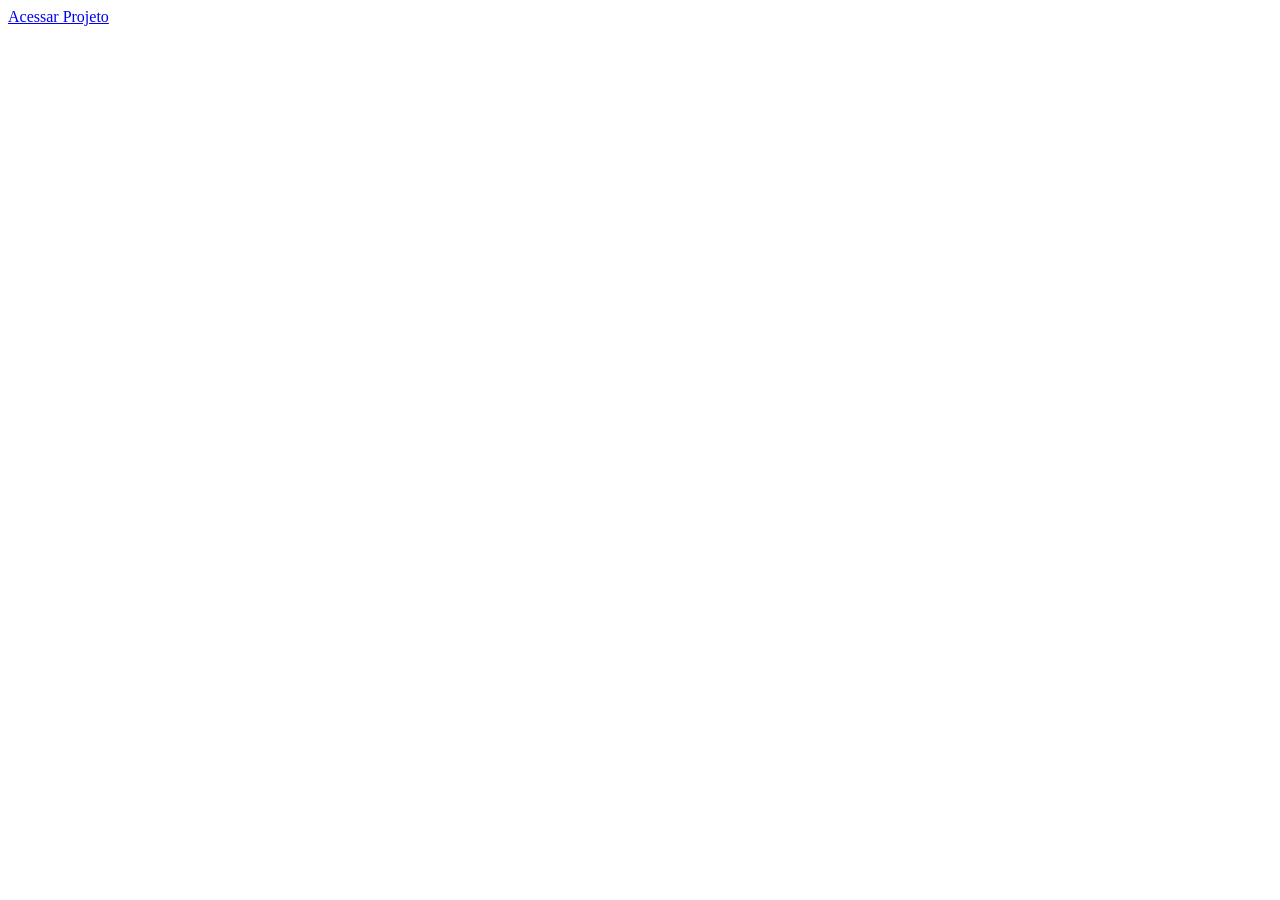
==== index.html @ c658a800 "Adiciona estrutura inicial do MAHANIMO" ====
<!doctype html>
<html lang="pt-BR">
  <head>
    <meta charset="UTF-8" />
    <meta name="viewport" content="width=device-width, initial-scale=1.0" />
    <title>MSA Projects</title>
    <meta name="description" content="Estrutura base da Home do MSA Projects" />

    <!-- =================== OS LINKS DE CSS ============================================       -->

    <!-- =================== FIM DOS LINKS DE CSS ============================================   -->
  </head>
  <body>
    <a href=" https://marcieldev.github.io/MSA-Projects/" target="_blank">
      Acessar Projeto
    </a>
  </body>
</html>
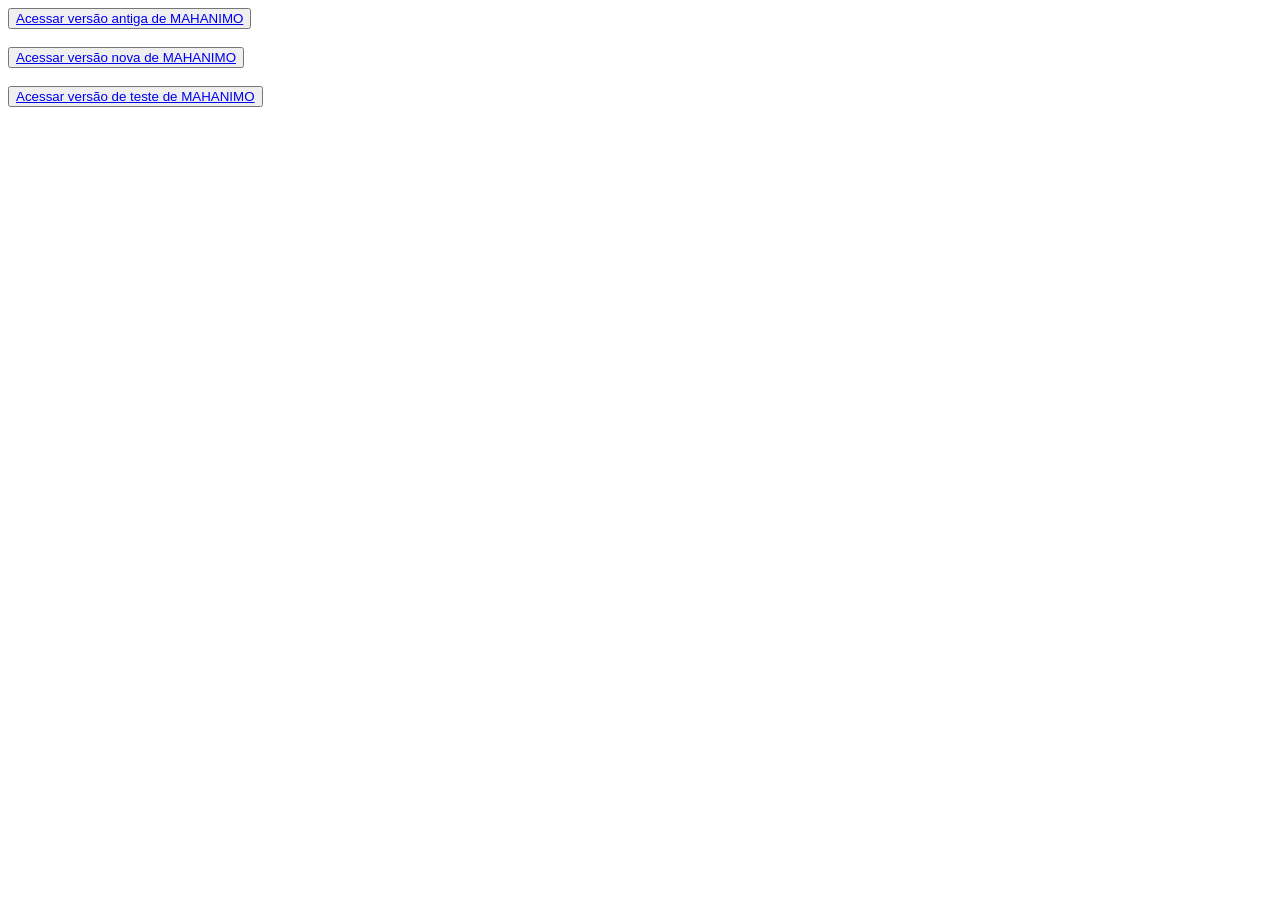
==== commit 622a3cd8: "Adição da nova versão do projeto MAHANIMO, e alguns ajuste" ====
--- a/index.html
+++ b/index.html
@@ -11,8 +11,24 @@
     <!-- =================== FIM DOS LINKS DE CSS ============================================   -->
   </head>
   <body>
-    <a href=" https://marcieldev.github.io/MSA-Projects/" target="_blank">
-      Acessar Projeto
-    </a>
+    <button>
+      <a href="projetos/MAHANIMO/index.html" target="_blank">
+        Acessar versão antiga de MAHANIMO
+      </a>
+    </button>
+    <br />
+    <br />
+    <button>
+      <a href="projetos/MAHANIMO_NOVO/index.html" target="_blank">
+        Acessar versão nova de MAHANIMO
+      </a>
+    </button>
+    <br />
+    <br />
+    <button>
+      <a href="projetos/MAHANIMO_TESTE/index.html" target="_blank">
+        Acessar versão de teste de MAHANIMO
+      </a>
+    </button>
   </body>
 </html>
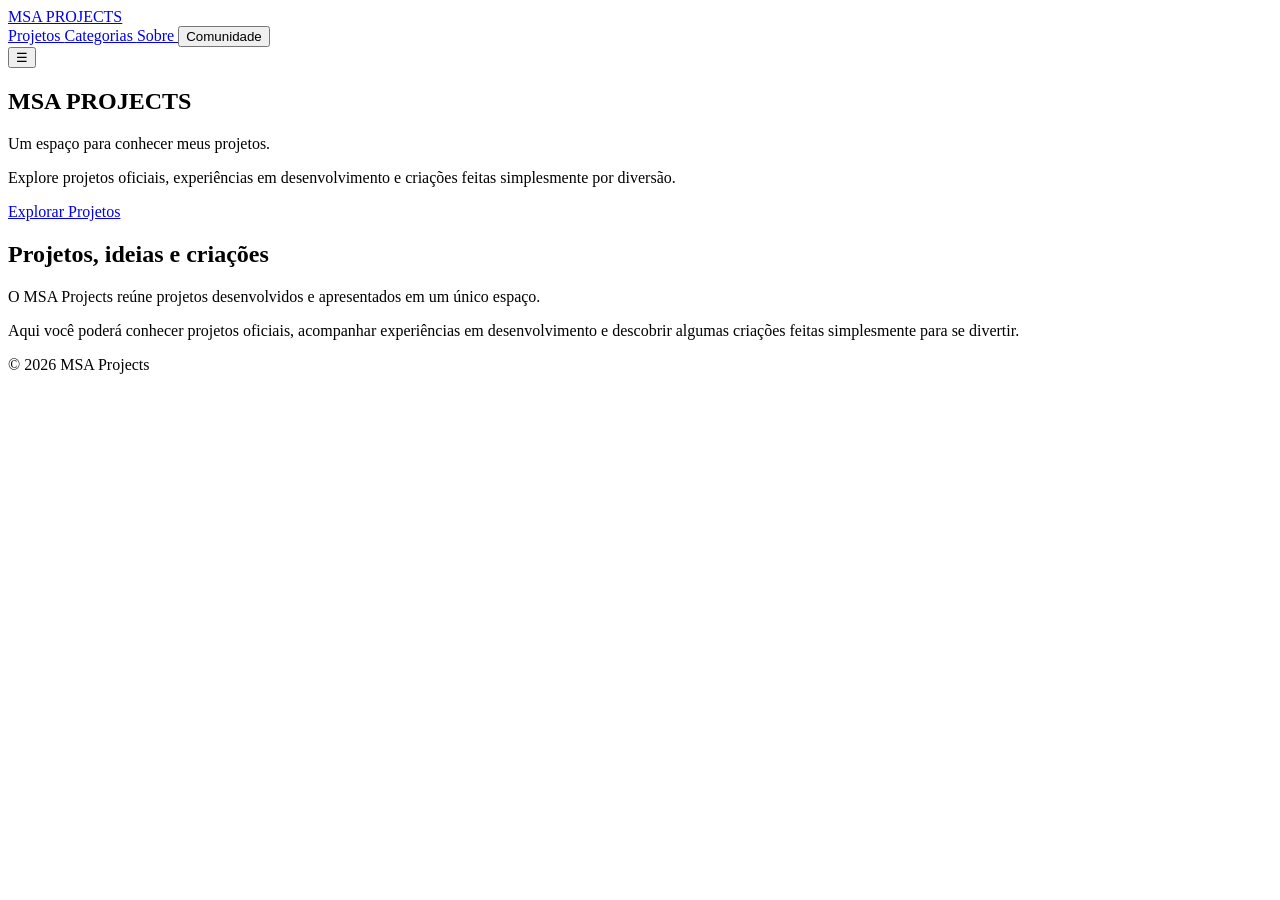
==== commit 74cb045c: "modificação radical principalmente em MSA PROJECTS e MAHANIMO" ====
--- a/index.html
+++ b/index.html
@@ -2,33 +2,102 @@
 <html lang="pt-BR">
   <head>
     <meta charset="UTF-8" />
+
     <meta name="viewport" content="width=device-width, initial-scale=1.0" />
+
     <title>MSA Projects</title>
-    <meta name="description" content="Estrutura base da Home do MSA Projects" />
 
-    <!-- =================== OS LINKS DE CSS ============================================       -->
+    <link rel="stylesheet" href="assets/css/style.css" />
+  </head>
 
-    <!-- =================== FIM DOS LINKS DE CSS ============================================   -->
-  </head>
   <body>
-    <button>
-      <a href="projetos/MAHANIMO/index.html" target="_blank">
-        Acessar versão antiga de MAHANIMO
-      </a>
-    </button>
-    <br />
-    <br />
-    <button>
-      <a href="projetos/MAHANIMO_NOVO/index.html" target="_blank">
-        Acessar versão nova de MAHANIMO
-      </a>
-    </button>
-    <br />
-    <br />
-    <button>
-      <a href="projetos/MAHANIMO_TESTE/index.html" target="_blank">
-        Acessar versão de teste de MAHANIMO
-      </a>
-    </button>
+    <!-- =========================
+         CABEÇALHO
+    ========================== -->
+
+    <header class="site-header">
+      <div class="header-container">
+        <a href="index.html" class="logo"> MSA PROJECTS </a>
+
+        <nav class="main-nav">
+          <a href="#"> Projetos </a>
+
+          <a href="#"> Categorias </a>
+
+          <a href="#"> Sobre </a>
+
+          <button type="button" class="nav-community" id="open-community">
+            Comunidade
+          </button>
+        </nav>
+
+        <!-- Menu mobile -->
+
+        <button
+          type="button"
+          class="menu-toggle"
+          id="menu-toggle"
+          aria-label="Abrir menu"
+        >
+          ☰
+        </button>
+      </div>
+    </header>
+
+    <!-- =========================
+         CONTEÚDO PRINCIPAL
+    ========================== -->
+
+    <main>
+      <!-- Apresentação -->
+
+      <section class="home-intro">
+        <div class="home-intro-content">
+          <h1>MSA PROJECTS</h1>
+
+          <p>Um espaço para conhecer meus projetos.</p>
+
+          <p>
+            Explore projetos oficiais, experiências em desenvolvimento e
+            criações feitas simplesmente por diversão.
+          </p>
+
+          <a href="#" class="btn-primary"> Explorar Projetos </a>
+        </div>
+      </section>
+
+      <!-- Informações -->
+
+      <section class="home-about">
+        <div class="home-about-content">
+          <h2>Projetos, ideias e criações</h2>
+
+          <p>
+            O MSA Projects reúne projetos desenvolvidos e apresentados em um
+            único espaço.
+          </p>
+
+          <p>
+            Aqui você poderá conhecer projetos oficiais, acompanhar experiências
+            em desenvolvimento e descobrir algumas criações feitas simplesmente
+            para se divertir.
+          </p>
+        </div>
+      </section>
+    </main>
+
+    <!-- =========================
+         RODAPÉ
+    ========================== -->
+
+    <footer class="site-footer">
+      <p>© 2026 MSA Projects</p>
+    </footer>
+
+    <!-- =========================
+         JAVASCRIPT
+    ========================== -->
+
+    <script src="assets/js/main.js"></script>
   </body>
 </html>
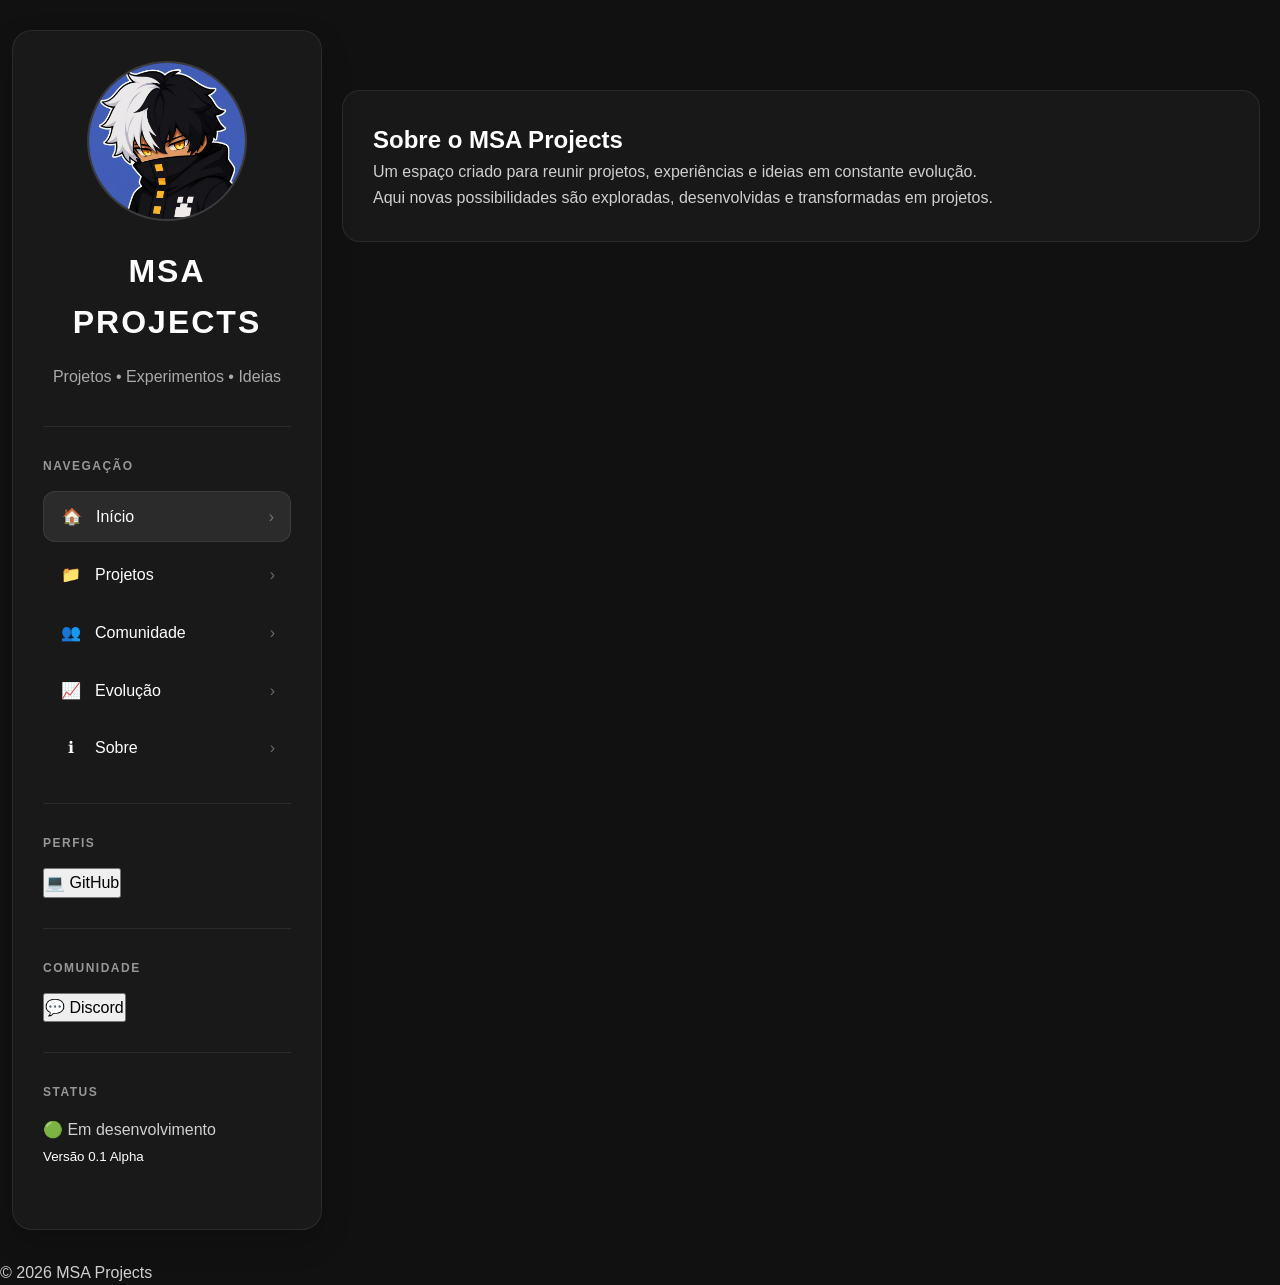
==== commit 2059af8b: "formulando a identidade do MSA PROJECT, ainda está no inicio" ====
--- a/index.html
+++ b/index.html
@@ -1,4 +1,5 @@
 <!doctype html>
+
 <html lang="pt-BR">
   <head>
     <meta charset="UTF-8" />
@@ -7,96 +8,201 @@
 
     <title>MSA Projects</title>
 
-    <link rel="stylesheet" href="assets/css/style.css" />
+    <!-- ========================================================= -->
+    <!-- CSS -->
+    <!-- ========================================================= -->
+
+    <!-- BASE -->
+
+    <link rel="stylesheet" href="assets/css/base/reset.css" />
+    <link rel="stylesheet" href="assets/css/base/variaveis.css" />
+    <link rel="stylesheet" href="assets/css/base/base.css" />
+
+    <!-- COMPONENTES -->
+
+    <link rel="stylesheet" href="assets/css/componentes/header.css" />
+    <link rel="stylesheet" href="assets/css/componentes/footer.css" />
+    <link rel="stylesheet" href="assets/css/componentes/botoes.css" />
+    <link rel="stylesheet" href="assets/css/componentes/modais.css" />
+
+    <!-- PÁGINAS -->
+
+    <link rel="stylesheet" href="assets/css/paginas/home/layout_home.css" />
+    <link rel="stylesheet" href="assets/css/paginas/home/painel_home.css" />
+    <link rel="stylesheet" href="assets/css/paginas/home/timeline_home.css" />
+    <link rel="stylesheet" href="assets/css/paginas/home/modais_home.css" />
+    <link rel="stylesheet" href="assets/css/paginas/home/cards_home.css" />
+    <link rel="stylesheet" href="assets/css/paginas/home/animacoes_home.css" />
+
+    <!-- RESPONSIVO -->
+
+    <link rel="stylesheet" href="assets/css/responsivo/responsivo.css" />
   </head>
 
   <body>
-    <!-- =========================
-         CABEÇALHO
-    ========================== -->
-
-    <header class="site-header">
-      <div class="header-container">
-        <a href="index.html" class="logo"> MSA PROJECTS </a>
-
-        <nav class="main-nav">
-          <a href="#"> Projetos </a>
-
-          <a href="#"> Categorias </a>
-
-          <a href="#"> Sobre </a>
-
-          <button type="button" class="nav-community" id="open-community">
-            Comunidade
-          </button>
-        </nav>
-
-        <!-- Menu mobile -->
-
-        <button
-          type="button"
-          class="menu-toggle"
-          id="menu-toggle"
-          aria-label="Abrir menu"
-        >
-          ☰
-        </button>
-      </div>
-    </header>
-
-    <!-- =========================
-         CONTEÚDO PRINCIPAL
-    ========================== -->
-
-    <main>
-      <!-- Apresentação -->
-
-      <section class="home-intro">
-        <div class="home-intro-content">
-          <h1>MSA PROJECTS</h1>
-
-          <p>Um espaço para conhecer meus projetos.</p>
-
-          <p>
-            Explore projetos oficiais, experiências em desenvolvimento e
-            criações feitas simplesmente por diversão.
-          </p>
-
-          <a href="#" class="btn-primary"> Explorar Projetos </a>
-        </div>
-      </section>
-
-      <!-- Informações -->
-
-      <section class="home-about">
-        <div class="home-about-content">
-          <h2>Projetos, ideias e criações</h2>
-
-          <p>
-            O MSA Projects reúne projetos desenvolvidos e apresentados em um
-            único espaço.
-          </p>
-
-          <p>
-            Aqui você poderá conhecer projetos oficiais, acompanhar experiências
-            em desenvolvimento e descobrir algumas criações feitas simplesmente
-            para se divertir.
-          </p>
-        </div>
+    <!-- =====================================================
+     CONTEÚDO PRINCIPAL DA HOME
+===================================================== -->
+
+    <main class="home">
+      <section class="profile-layout">
+        <!-- =================================================
+             SIDEBAR
+             Área de identidade do MSA Projects
+        ================================================== -->
+
+        <aside class="profile-sidebar">
+          <!-- ==========================================
+         FOTO DO PERFIL
+    =========================================== -->
+
+          <div class="profile-avatar">
+            <img
+              src="assets/img/home/foto_perfil_1/3.jpg"
+              alt="Avatar do MSA Projects"
+            />
+          </div>
+
+          <!-- ==========================================
+         NOME
+    =========================================== -->
+
+          <a href="index.html" class="profile-brand">
+            <h1>MSA PROJECTS</h1>
+          </a>
+
+          <!-- ==========================================
+         BIO
+    =========================================== -->
+
+          <p class="profile-bio">Projetos • Experimentos • Ideias</p>
+
+          <div class="sidebar-divider"></div>
+
+          <!-- ==========================================
+         NAVEGAÇÃO
+    =========================================== -->
+
+          <div class="sidebar-section">
+            <h2 class="sidebar-title">Navegação</h2>
+
+            <nav class="profile-navigation">
+              <a href="index.html" class="nav-item active">
+                <span class="nav-icon">🏠</span>
+
+                <span class="nav-text"> Início </span>
+
+                <span class="nav-arrow"> › </span>
+              </a>
+
+              <a href="#" class="nav-item">
+                <span class="nav-icon"> 📁 </span>
+
+                <span class="nav-text"> Projetos </span>
+
+                <span class="nav-arrow"> › </span>
+              </a>
+
+              <a href="#" class="nav-item">
+                <span class="nav-icon"> 👥 </span>
+
+                <span class="nav-text"> Comunidade </span>
+
+                <span class="nav-arrow"> › </span>
+              </a>
+
+              <a href="#" class="nav-item">
+                <span class="nav-icon"> 📈 </span>
+
+                <span class="nav-text"> Evolução </span>
+
+                <span class="nav-arrow"> › </span>
+              </a>
+
+              <a href="#" class="nav-item">
+                <span class="nav-icon"> ℹ </span>
+
+                <span class="nav-text"> Sobre </span>
+
+                <span class="nav-arrow"> › </span>
+              </a>
+            </nav>
+          </div>
+
+          <div class="sidebar-divider"></div>
+
+          <!-- ==========================================
+         PERFIS
+    =========================================== -->
+
+          <div class="sidebar-section">
+            <h2 class="sidebar-title">Perfis</h2>
+
+            <button class="sidebar-button">💻 GitHub</button>
+          </div>
+
+          <div class="sidebar-divider"></div>
+
+          <!-- ==========================================
+         COMUNIDADE
+    =========================================== -->
+
+          <div class="sidebar-section">
+            <h2 class="sidebar-title">Comunidade</h2>
+
+            <button class="sidebar-button">💬 Discord</button>
+          </div>
+
+          <div class="sidebar-divider"></div>
+
+          <!-- ==========================================
+         STATUS
+    =========================================== -->
+
+          <div class="sidebar-section">
+            <h2 class="sidebar-title">Status</h2>
+
+            <div class="project-status">
+              <p class="status-online">🟢 Em desenvolvimento</p>
+
+              <small> Versão 0.1 Alpha </small>
+            </div>
+          </div>
+        </aside>
+
+        <!-- =================================================
+             CONTEÚDO PRINCIPAL
+        ================================================== -->
+
+        <section class="profile-content">
+          <div class="profile-introduction">
+            <h2>Sobre o MSA Projects</h2>
+
+            <p>
+              Um espaço criado para reunir projetos, experiências e ideias em
+              constante evolução.
+            </p>
+
+            <p>
+              Aqui novas possibilidades são exploradas, desenvolvidas e
+              transformadas em projetos.
+            </p>
+          </div>
+        </section>
       </section>
     </main>
 
-    <!-- =========================
-         RODAPÉ
-    ========================== -->
+    <!-- ========================================================= -->
+    <!-- RODAPÉ -->
+    <!-- ========================================================= -->
 
     <footer class="site-footer">
       <p>© 2026 MSA Projects</p>
     </footer>
 
-    <!-- =========================
-         JAVASCRIPT
-    ========================== -->
+    <!-- ========================================================= -->
+    <!-- JAVASCRIPT -->
+    <!-- ========================================================= -->
 
     <script src="assets/js/main.js"></script>
   </body>
--- a/assets/css/base/variaveis.css
+++ b/assets/css/base/variaveis.css
@@ -0,0 +1,39 @@
+/* ==========================================================
+   VARIÁVEIS GLOBAIS
+========================================================== */
+
+:root {
+
+    /* Cores */
+
+    --cor-fundo: #111111;
+    --cor-superficie: #1a1a1a;
+
+    --cor-texto: #ffffff;
+    --cor-texto-secundario: #cfcfcf;
+
+    --cor-borda: #2c2c2c;
+
+    --cor-destaque: #ffffff;
+
+    /* Fonte */
+
+    --fonte-principal: "Segoe UI", Arial, sans-serif;
+
+    /* Espaçamentos */
+
+    --container: 1200px;
+
+    --espaco-pequeno: 10px;
+    --espaco-medio: 20px;
+    --espaco-grande: 40px;
+
+    /* Bordas */
+
+    --borda-radius: 8px;
+
+    /* Transições */
+
+    --transicao: .25s ease;
+
+}
--- a/assets/css/base/base.css
+++ b/assets/css/base/base.css
@@ -0,0 +1,51 @@
+/* ==========================================================
+   BASE DO SITE
+========================================================== */
+
+body {
+
+    background: var(--cor-fundo);
+
+    color: var(--cor-texto);
+
+    font-family: var(--fonte-principal);
+
+    min-height: 100vh;
+
+    line-height: 1.6;
+
+}
+
+main {
+
+    width: 100%;
+
+}
+
+.container {
+
+    width: min(90%, var(--container));
+
+    margin: 0 auto;
+
+}
+
+section {
+
+    padding: 60px 0;
+
+}
+
+h1,
+h2,
+h3 {
+
+    font-weight: 700;
+
+}
+
+p {
+
+    color: var(--cor-texto-secundario);
+
+}
--- a/assets/css/componentes/header.css
+++ b/assets/css/componentes/header.css
@@ -0,0 +1,152 @@
+/* ==========================================================
+   ARQUIVO: header.css
+
+   STATUS:
+   🚧 Em desenvolvimento
+
+   RESPONSABILIDADE:
+   - Estrutura do cabeçalho
+   - Logo
+   - Menu Desktop
+   - Menu Mobile
+   - Header com efeito de scroll
+
+   NÃO DEVE CONTER:
+   - Home
+   - Footer
+   - Modais
+   - Cards
+
+========================================================== */
+
+/* ==========================================================
+   ÍNDICE
+
+   1. Cabeçalho
+   2. Container
+   3. Logo
+   4. Menu Desktop
+   5. Menu Mobile
+   6. Estado Scroll
+
+========================================================== */
+
+/* ==========================================================
+   1. CABEÇALHO
+========================================================== */
+
+.cabecalho {
+
+    position: fixed;
+
+    top: 0;
+
+    left: 0;
+
+    width: 100%;
+
+    background: var(--cor-fundo);
+
+    border-bottom: 1px solid var(--cor-borda);
+
+    z-index: 1000;
+
+}
+
+/* ==========================================================
+   2. CONTAINER
+========================================================== */
+
+.cabecalho-container {
+
+    width: min(92%, var(--container));
+
+    height: 70px;
+
+    margin: 0 auto;
+
+    display: flex;
+
+    align-items: center;
+
+    justify-content: space-between;
+
+}
+
+/* ==========================================================
+   3. LOGO
+========================================================== */
+
+.logo {
+
+    font-size: 1.2rem;
+
+    font-weight: 700;
+
+    letter-spacing: 1px;
+
+    color: var(--cor-texto);
+
+    transition: var(--transicao);
+
+}
+
+/* ==========================================================
+   4. MENU
+========================================================== */
+
+.menu {
+
+    display: flex;
+
+    align-items: center;
+
+    gap: 25px;
+
+}
+
+.menu a {
+
+    color: var(--cor-texto);
+
+    transition: var(--transicao);
+
+}
+
+.menu button {
+
+    background: transparent;
+
+    border: none;
+
+    color: var(--cor-texto);
+
+    cursor: pointer;
+
+    font: inherit;
+
+    transition: var(--transicao);
+
+}
+
+/* ==========================================================
+   5. HOVER
+========================================================== */
+
+.menu a:hover,
+.menu button:hover,
+.logo:hover {
+
+    opacity: .75;
+
+}
+
+/* ==========================================================
+   6. MENU MOBILE
+========================================================== */
+
+.menu-mobile {
+
+    display: none;
+
+}
--- a/assets/css/paginas/home/layout_home.css
+++ b/assets/css/paginas/home/layout_home.css
@@ -0,0 +1,309 @@
+/*
+=========================================================
+MSA PROJECTS
+
+Arquivo:
+home.css
+
+Etapa:
+01 - Layout Base
+
+Responsabilidade:
+Organizar a estrutura principal da Home.
+
+Nesta etapa:
+
+✔ Sidebar
+✔ Conteúdo principal
+✔ Espaçamento
+✔ Posicionamento
+
+Ainda NÃO possui:
+
+✘ Modais
+✘ Cards
+✘ Timeline
+✘ Animações
+
+=========================================================
+*/
+
+
+
+/* ==========================================================
+01 - LAYOUT PRINCIPAL
+Responsabilidade:
+Organizar toda a estrutura da Home.
+
+Nesta etapa ele apenas posiciona:
+• Sidebar
+• Conteúdo Principal
+
+Não controla aparência.
+========================================================== */
+
+.profile-layout{
+
+    /*
+    Ocupa praticamente toda a tela.
+    */
+
+    width:100%;
+
+    /*
+    Limita apenas em monitores muito grandes.
+    */
+
+    max-width:1800px;
+
+    /*
+    Não centraliza mais a página.
+    */
+
+    margin:0;
+
+    /*
+    Espaçamento das bordas da janela.
+
+    Esquerda menor para aproximar
+    a Sidebar da margem.
+    */
+
+    padding:
+
+    30px   /* topo */
+
+    20px   /* direita */
+
+    30px   /* baixo */
+
+    12px;  /* esquerda */
+
+    /*
+    Divide Sidebar e Conteúdo.
+    */
+
+    display:grid;
+
+    /*
+    Sidebar fixa.
+
+    Conteúdo ocupa o restante.
+    */
+
+    grid-template-columns:290px 1fr;
+
+    /*
+    Distância entre painel e conteúdo.
+    */
+
+    gap:40px;
+
+    /*
+    Ambos começam pelo topo.
+    */
+
+    align-items:start;
+
+}
+
+
+
+
+
+
+/*
+=========================================================
+02 - SIDEBAR
+
+Painel de identidade do projeto.
+
+Ele funciona como um CARD.
+
+Não é modal.
+
+=========================================================
+*/
+
+
+.profile-sidebar {
+
+
+    /*
+    Largura fixa.
+
+    O painel nunca cresce.
+
+    */
+
+    width:310px;
+
+    max-width:310px;
+
+    min-width:310px;
+
+
+
+    /*
+    Altura baseada apenas
+    no conteúdo interno.
+
+    */
+
+    height:fit-content;
+
+
+
+    /*
+    Espaçamento interno.
+
+    */
+
+    padding:25px;
+
+
+
+    /*
+    Cantos arredondados.
+
+    */
+
+    border-radius:18px;
+
+
+
+    /*
+    Fundo discreto.
+
+    */
+
+    background:
+    rgba(255,255,255,.03);
+
+
+
+    /*
+    Separação visual.
+
+    */
+
+    border:
+    1px solid rgba(255,255,255,.08);
+
+}
+
+
+
+
+
+
+/*
+=========================================================
+03 - AVATAR
+
+Representação visual do perfil.
+
+Futuramente receberá
+uma imagem personalizada.
+
+=========================================================
+*/
+
+
+.profile-avatar {
+
+
+    width:140px;
+
+    height:140px;
+
+
+
+    border-radius:50%;
+
+
+
+    display:flex;
+
+    justify-content:center;
+
+    align-items:center;
+
+
+
+    font-size:4rem;
+
+
+
+    background:
+    rgba(255,255,255,.05);
+
+
+
+    border:
+    1px solid rgba(255,255,255,.10);
+
+
+
+    margin-bottom:25px;
+
+}
+
+
+
+
+
+
+/*
+=========================================================
+04 - CONTEÚDO PRINCIPAL
+
+Área onde serão apresentados:
+
+- Sobre
+- Estatísticas
+- Cards
+- Timeline
+
+=========================================================
+*/
+
+
+.profile-content {
+
+
+    /*
+    Ocupa o espaço restante.
+
+    */
+
+    width:100%;
+
+
+}
+
+
+
+
+
+
+.profile-introduction {
+
+
+    padding:30px;
+
+
+
+    border-radius:18px;
+
+
+
+    background:
+    rgba(255,255,255,.03);
+
+
+
+    border:
+    1px solid rgba(255,255,255,.08);
+
+}
--- a/assets/css/paginas/home/painel_home.css
+++ b/assets/css/paginas/home/painel_home.css
@@ -0,0 +1,373 @@
+/*
+==================================================================
+MSA PROJECTS
+
+Arquivo:
+painel_home.css
+
+Responsabilidade:
+Controlar toda a aparência do painel lateral da Home.
+
+Escopo:
+• Painel
+• Avatar
+• Identidade
+• Biografia
+• Navegação
+• Seções
+• Separadores
+• Botões laterais
+
+Não pertence a este arquivo:
+• Layout da Home
+• Conteúdo principal
+• Cards
+• Timeline
+• Modais
+• Responsividade
+• Animações
+
+Dependência:
+layout_home.css
+
+
+==================================================================
+*/
+
+/* ==============================================================
+01 - PAINEL LATERAL
+
+Responsabilidade:
+Criar o painel principal da Home.
+
+Este componente funciona como um cartão lateral
+que agrupa toda a identidade visual do projeto.
+
+Componentes internos:
+
+• Avatar
+• Identidade
+• Navegação
+• Status
+
+============================================================== */
+
+.profile-sidebar{
+
+    width:310px;
+
+    min-width:310px;
+
+    max-width:310px;
+
+    height:fit-content;
+
+    padding:30px;
+
+    border-radius:20px;
+
+    background:rgba(255,255,255,.035);
+
+    border:1px solid rgba(255,255,255,.08);
+
+    box-shadow:
+        0 12px 30px rgba(0,0,0,.18);
+
+}
+
+/* ==============================================================
+02 - AVATAR
+
+Responsabilidade:
+Exibir a imagem que representa o MSA Projects.
+
+Observações:
+
+Inicialmente utilizará uma imagem estática.
+
+Posteriormente poderá receber pequenas animações.
+
+============================================================== */
+
+.profile-avatar{
+
+    width:160px;
+
+    height:160px;
+
+    margin:0 auto 25px;
+
+    border-radius:50%;
+
+    overflow:hidden;
+
+    border:2px solid rgba(255,255,255,.10);
+
+    background:rgba(255,255,255,.05);
+
+}
+
+.profile-avatar img{
+
+    width:100%;
+
+    height:100%;
+
+    object-fit:cover;
+
+    display:block;
+
+}
+
+/* ==============================================================
+03 - IDENTIDADE
+
+Responsabilidade:
+Apresentar o nome e a descrição do projeto.
+
+Componentes:
+
+• Nome
+• Biografia
+
+============================================================== */
+
+.profile-brand{
+
+    display:block;
+
+    text-decoration:none;
+
+    color:inherit;
+
+    margin-bottom:15px;
+
+}
+
+.profile-brand h1{
+
+    font-size:2rem;
+
+    letter-spacing:2px;
+
+    text-align:center;
+
+}
+
+.profile-bio{
+
+    margin-bottom:35px;
+
+    line-height:1.7;
+
+    text-align:center;
+
+    opacity:.80;
+
+}
+
+/* ==============================================================
+04 - NAVEGAÇÃO
+
+Responsabilidade:
+Controlar os links principais do painel lateral.
+
+Componentes:
+
+• Início
+
+• Projetos
+
+• Comunidade
+
+• Evolução
+
+• Sobre
+
+============================================================== */
+
+.profile-navigation{
+
+    display:flex;
+
+    flex-direction:column;
+
+    gap:8px;
+
+}
+
+.profile-navigation a{
+
+    display:flex;
+
+    align-items:center;
+
+    gap:12px;
+
+    width:100%;
+
+    padding:12px 16px;
+
+    text-decoration:none;
+
+    color:inherit;
+
+    border-radius:12px;
+
+    transition:.25s ease;
+
+}
+
+.profile-navigation a:hover{
+
+    background:rgba(255,255,255,.05);
+
+}
+
+.profile-navigation a.active{
+
+    background:rgba(255,255,255,.08);
+
+}
+
+/* ==============================================================
+05 - DIVISOR
+
+Responsabilidade:
+Separar visualmente grupos do painel lateral.
+
+============================================================== */
+
+.sidebar-divider{
+
+    width:100%;
+
+    height:1px;
+
+    margin:30px 0;
+
+    background:rgba(255,255,255,.08);
+
+}
+
+/* ==============================================================
+06 - TÍTULOS DAS SEÇÕES
+
+Responsabilidade:
+Padronizar os títulos internos da Sidebar.
+
+Exemplos:
+
+NAVEGAÇÃO
+
+ATALHOS
+
+STATUS
+
+============================================================== */
+
+.sidebar-title{
+
+    margin-bottom:15px;
+
+    font-size:.75rem;
+
+    font-weight:700;
+
+    letter-spacing:1.5px;
+
+    text-transform:uppercase;
+
+    color:rgba(255,255,255,.55);
+
+}
+
+/* ==============================================================
+07 - GRUPOS DA SIDEBAR
+
+Responsabilidade:
+Agrupar componentes relacionados.
+
+============================================================== */
+
+.sidebar-section{
+
+    margin-bottom:30px;
+
+}
+
+/* ==============================================================
+08 - BOTÕES DA NAVEGAÇÃO
+
+Responsabilidade:
+Padronizar todos os botões do painel lateral.
+
+============================================================== */
+
+.nav-item{
+
+    display:flex;
+
+    align-items:center;
+
+    gap:14px;
+
+    width:100%;
+
+    padding:12px 16px;
+
+    border-radius:12px;
+
+    text-decoration:none;
+
+    color:inherit;
+
+    transition:.25s ease;
+
+}
+
+.nav-item:hover{
+
+    background:rgba(255,255,255,.05);
+
+}
+
+.nav-item.active{
+
+    background:rgba(255,255,255,.08);
+
+    border:1px solid rgba(255,255,255,.08);
+
+}
+
+.nav-icon{
+
+    width:24px;
+
+    text-align:center;
+
+    flex-shrink:0;
+
+}
+
+.nav-text{
+
+    flex:1;
+
+}
+
+.nav-arrow{
+
+    opacity:.35;
+
+    transition:.25s;
+
+}
+
+.nav-item:hover .nav-arrow{
+
+    opacity:1;
+
+    transform:translateX(4px);
+
+}
